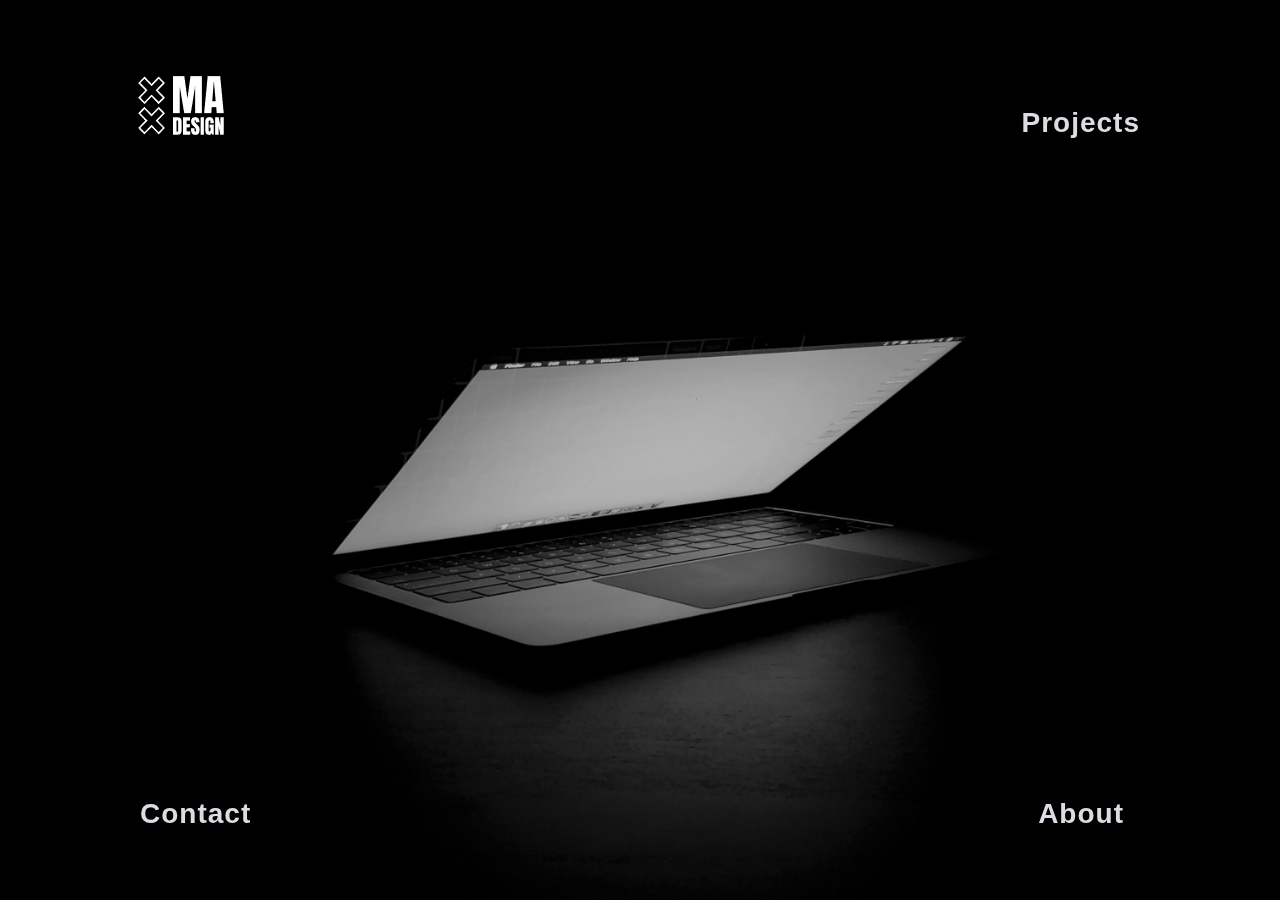
==== index.html @ cde58e37 "Fixing Href issue" ====
<!DOCTYPE html>
<html lang="en">
<head>
  <meta charset="UTF-8">
  <meta http-equiv="X-UA-Compatible" content="IE=edge">
  <meta name="viewport" content="width=device-width, initial-scale=1.0">
  <link rel="stylesheet" href="/styles/normalize.css">
  <link rel="stylesheet" href="/styles/basic.css">
  <link rel="stylesheet" href="/styles/index.css">
  <link rel="preconnect" href="https://fonts.googleapis.com">
  <link rel="preconnect" href="https://fonts.gstatic.com" crossorigin>
  <link href="https://fonts.googleapis.com/css2?family=Roboto&display=swap" rel="stylesheet">
  <title> Web Portfolio | Mr Dev</title>
</head>
<body>
  
  <header class="header">
    <div class="menu-icon">
      <figure>
        <svg xmlns="http://www.w3.org/2000/svg" viewBox="-5 -4.5 24 24" height="100%" fill="#DEDCE5" id="menu-burger"><path d="M8 11.243l3.95-3.95a1 1 0 1 1 1.414 1.414l-5.657 5.657a.997.997 0 0 1-1.414 0L.636 8.707A1 1 0 1 1 2.05 7.293L6 11.243V1.657a1 1 0 1 1 2 0v9.586z"></path></svg>
      </figure>
    </div>
    <nav class="navbar-content">
      <div class="home-content">
        <div class="img-logo-container">
          <img src="/images/logo demo.png" alt="">
        </div>
      </div>
      <div class="proyects-content">
        <a href="/pages/projects.html" class="btn-index animated-button thar-two"> <span>Projects</span></a>
      </div>
      <div class="about-content">
        <a href="/pages/about.html" class="btn-index animated-button thar-three"> <span>About</span></a>
      </div>
      <div class="contact-content">
        <a href="/pages/contact.html" class="btn-index animated-button thar-four"> <span>Contact</span></a>
      </div>
      <span class="menu-close">&times; </span>
    </nav>
    <div class="menu-wrapper">
      <ol class="menu-content">
        <li>
          <a href="/index.html">Home</a>
        </li>
        <li>
          <a href="/pages/projects.html"> Projects</a>
        </li>
        <li>
          <a href="/pages/about.html"> About</a>
        </li>
        <li>
          <a href="/pages/contact.html"> Contact</a>
        </li>
        <span class="menu-close">&times; </span>
      </ol>
    </div>
  </header>
  <section class="index-wrapper">

  </section>
  <script src="/scripts/index.js"></script>
</body>
</html>
---- styles/basic.css ----
:root
{
  /* COLORES */
  --black: #08080C;
  --dark: #121118;
  --light-dark: #2C2C3A;
  --text-input-field: #32323E;
  --card-text: #7a7a7a;
  --basic-color: #DEDCE5;
  --white: #ffffff;
  --orange:#c0741d;
  --red: #a30d0d;
  --green: #167e04;
  --grey : #424242b7;
  --transparent: transparent;

  /* BACKGROUND */
  --background: linear-gradient(180deg, rgba(0,0,0,1) 0%, rgba(5,5,5,1) 18%, rgba(7,7,7,1) 36%, rgba(17,17,17,1) 52%, rgba(21,21,21,1) 70%, rgba(32,32,32,1) 86%, rgba(37,37,37,1) 100%);
  --background-opacity: #0f0f0fd5;
  --background-dark-opacity: #313131ad;

  --card-text-background: hsl(255, 20%, 5%);
  --about-modal-background: rgba(109, 109, 109, 0.561);
  --text-background: rgba(207, 207, 207, 0.623);
  
  /* FUENTES */
  --body-font : 'Quicksand', sans-serif;
  --title-font : 'Anton', sans-serif;
  --buttons-index-font: 'Roboto', sans-serif;

  /* Max Width del Main content */
  --max-width          :  370px;

  /* TAMAÑOS */
  --header-height      : 42px;
  --footer-height:     : 20px;
  --section-spacing    : 36px;
  --content-spacing    : 24px;
  --body-line-height   : 1.6;
  --title-line-height  : 1.4;
  --normal-button-padding: 8px 16px;
  --basic-padding: 4px 8px;

  /* CARDS */
  --card-size: 240px;
  --project-card-size: 300px;

  /* TAMAÑOS DE FUENTES */
  --h1-font-size       : 26px;
  --h2-font-size       : 20px;
  --h3-font-size       : 16px;
  --h4-font-size       : 14px;
  --big-font-size      : 20px;
  --medium-font-size   : 18px;
  --normal-font-size   : 16px;
  --small-font-size    : 12px;
  --smaller-font-size  : 8px;

  /* CAPAS */
  --z-back             : -10;
  --z-normal           : 1;
  --z-front            : 10;
  --z-tooltip          : 20;
  --z-overlay          : 30;
  --z-modal            : 40;
  --z-fixed            : 50;
  --z-off-canvas       : 100;

  /* OTROS */
  --border-radius : 0.5rem;
  --box-shadow : 0px 8px 24px rgba(255, 255, 255, 0.2);
  --primary-button-width: 120px;
  --primary-button-height: 40px;
  --line-item-width: 100px;
  --margin-top-card: 24px;

  /* Sombras */
  --button-index-shadow: 1px 1px 1px rgba(128, 128, 128, 0.452),
                        -1px -1px 1px rgba(128, 128, 128, 0.452);

  --box-dark-shadow: 2px 2px 3px 3px rgba(0, 0, 0, 0.39), 
               -2px -2px 5px 1px rgba(0, 0, 0, 0.39);
}


@media screen and (min-width: 810px)
{
  /* VARIABLES DE TAMAÑO DESKTOP */
  :root
  {
    --normal-button-padding: 12px 20px;
    --header-height        : 56px;
    --section-spacing      : 56px;
    --body-line-height     : 1.6;
    --title-line-height    : 1.4;
    --normal-button-padding: 8px 16px;

    /* TAMAÑOS DE FUENTES */
    --h1-font-size       : 30px;
    --h2-font-size       : 24px;
    --h3-font-size       : 20px;
    --h4-font-size       : 16px;
    --big-font-size      : 24px;
    --medium-font-size   : 20px;
    --normal-font-size   : 16px;
    --small-font-size    : 14px;
    --smaller-font-size  : 10px;

    --title-line-height  : 1.6;

    /* Others */
    --card-size          :400px;
  }
}

@media screen and (min-width: 1024px)
{
  /* VARIABLES DE TAMAÑO DESKTOP */
  :root
  {
    --normal-button-padding: 12px 20px;
    --header-height        : 64px;
    --section-spacing      : 64px;

    --normal-button-padding: 6px 12px;


    /* TOMAÑOS DE FUENTES */
    --h1-font-size       : 32px;
    --h2-font-size       : 28px;
    --h3-font-size       : 24px;
    --h4-font-size       : 20px;
    --big-font-size      : 28px;
    --medium-font-size   : 22px;
    --normal-font-size   : 18px;
    --small-font-size    : 14px;
    --smaller-font-size  : 12px;

    --title-line-height  : 1.8;

    --card-size          :400px;
  }
}


/* Configuracion general */
*,
*::before,
*::after
{
  margin:0;
  padding:0;
  box-sizing: content-box;
}

input[type=number] {
  -moz-appearance: textfield;
}

input::-webkit-outer-spin-button,
input::-webkit-inner-spin-button {
  -webkit-appearance: none;
  margin: 0;
}

html
{
  min-height: 100%;
}

body
{
  height: calc(100vh - var(--header-height));
  background-color: black;
  background-position: center;
  background-repeat: no-repeat;
  background-size:cover;
  filter: grayscale(30%);
}

.title
{
  color:var(--basic-color);
  font-family: var(--buttons-index-font);
  font-size:var(--h1-font-size);
  line-height: var(--title-line-height);
}

.subtitle
{
  color:var(--card-text);
  font-family: var(--buttons-index-font);
  font-size: var(--h2-font-size);
}

.h3
{
  color:var(--basic-color);
  font-size: var(--h3-font-size);
}

.text
{
  color:var(--basic-color);
  font-family: var(--body-font);
  font-size: var(--normal-font-size);
}

.input
{
  border-radius: var(--border-radius);
  color: var(--black);
  padding: 4px 8px;
}

/* Buttons */

.btn-index span
{
  position: relative;
  z-index: 2;
}

.btn-index:after
{
  position: absolute;
  content: "";
  top: 0;
  left: 0;
  width: 0;
  height: 100%;
  background: var(--basic-color);
  transition: all .35s;
  border-radius: var(--border-radius);
  text-align: center;
}

.btn-index:hover
{
  color: var(--dark);
}

.btn-index:hover:after
{
  width: 100%;
}

.primary-button
{
  display:inline-block;
  width: var(--primary-button-width);
  height: var(--primary-button-height);
  padding: .25em .75em;
  background-color: var(--transparent);
  color: var(--basic-color);
  border: .75px solid var(--text-input-field);
  border-radius: var(--border-radius);
  box-shadow: var(--box-shadow);
  font-family: var(--buttons-index-font);
  font-size: var(--h4-font-size);
  font-weight: bold;
}


.geometry-button
{
  display:inline-block;
  width: 100px;
  height: 50px;
  padding: .20em .60em;
  background-color: rgb(36, 35, 35);
  color: var(--basic-color);
  border: .75px solid var(--text-input-field);
  border-radius: var(--border-radius);
  box-shadow: var(--box-shadow);
  font-family: var(--title-font);
  font-weight: bold;
}

.btn-efect-in:active {
  transform: translateY(1px);
  filter: saturate(150%);
}


.geometry-button + .reset
{
  border: 2px solid var(--red);
  box-shadow: 2px 2px 5px 1px var(--red), 
  -2px -2px 5px 1px var(--red);
}


.button-salary
{
  display:inline-block;
  width: var(--primary-button-width);
  height: var(--primary-button-height);
  padding: .25em .5em;
  background-color: var(--transparent);
  color: var(--basic-color);
  border: .75px solid var(--text-input-field);
  border-radius: var(--border-radius);
  box-shadow: var(--box-shadow);
  font-family: var(--title-font);
  font-size: var(--big-font-size);
  font-weight: bold;
  letter-spacing: .75px;
}

.send-button
{
  background-color: var(--black);
  color:var(--basic-color);
  font-family: var(--title-font);
  font-size: var(--big-font-size);
  font-weight: bold;
  padding: .25em .5em;
  border-radius: var(--border-radius);
  border: .75px solid var(--text-input-field);
  height: 28px;
  width: 128px;
}

.clear-button
{
  border: 2px solid var(--red);
  box-shadow: 2px 2px 5px 1px var(--red), 
  -2px -2px 5px 1px var(--red);
}

.clear-button:active {
  transform: translateY(1px);
  filter: saturate(150%);
}

/* NAVBAR Projects */

.navbar-content 
{
  display:none;
}

@media screen and (min-width: 1024px)
{
  .navbar-content
  {
    display:flex;
    justify-content: flex-end;
    align-items: flex-end;
    height: var(--header-height);
  }
  
  .navbar-content div a
  {
    text-decoration: none;
    color: var(--basic-color);
    font-family: var(--title-font);
    font-weight: 600;
    font-size:var(--h4-font-size);
    text-align: center;
    position: relative;
    transition: all .35s;
    padding: var(--normal-button-padding);
    margin-right: 56px;
  }
}

.menu-wrapper /* Menu RWD */
{
  display: none; /* Hidden by default */
  position: fixed; /* Stay in place */
  z-index: var(--z-off-canvas); /* Sit on top */
  left: 0;
  top: 0;
  width: 100%; /* Full width */
  height: 100vh;
  overflow:auto; /* Enable scroll if needed */
  background-color: var(--black); /* Fallback color */
  background-color: rgba(0, 0, 0, 0.219); /* Black w/ opacity */
}

.menu-content /* Contenido del menu */
{
  display:flex;
  flex-direction: column;
  justify-content: space-evenly;
  align-items: center;
  background-color: var(--background-opacity);
  padding: 0;
  margin: 0;
  width: 100%;
  height: 100%;
  list-style: none;
  transition: all 1s;
  font-size: var(--h4-font-size);
  letter-spacing: .60px;
}

.menu-content li a
{
  text-decoration: none;
  color:var(--basic-color);
  font-family: var(--title-font);
  font-size:var(--h2-font-size);
  font-weight: bold;
  transition: 1s;
}

.menu-close /* Boton cerrar menu */
{
  color: var(--basic-color);
  position: absolute;
  top: 15px;
  right: 50px;
  font-size: 36px;
  font-weight: bold;

  cursor:pointer;
}

@media screen and (min-width: 810px)
{
  .menu-content li
  {
    padding-top: 56px;
  }
  .menu-close
  {
    top: 50px;
    right: 80px;
  }
}

@media screen and (min-width: 1024px) {
  .menu-close
  {
    display:none;
  }
}

.menu-icon                                           /* BURGER MENU */
{
  height: var(--header-height);
  display:flex;
  justify-content: center;
  cursor:pointer;
}

.menu-icon figure /* SVG MOBILE MENU SIZE */
{
  height: 42px;
}

@media screen and (min-width:810px)
{ 
  .menu-icon    
  {
    right: 48%;
  }

  #menu-burger
  {
    height: 46px;
  }
}

@media screen and (min-width: 1024px) 
{
  .menu-icon,     
  #menu-burger
  {
    display:none;
  }
}
---- styles/index.css ----
body
{
  background-image:url("/images/Wallpaper-coding.jpg");
  background-position: center;
  background-repeat: no-repeat;
  background-size:cover;
  filter: grayscale(30%);
}

/* NAVBAR */

.navbar
{
  display:block;
}

.navbar-content
{
  display:grid;
  grid-template-columns: repeat(10 ,10%);
  grid-template-rows: repeat(4 ,25%);
  min-height: calc(100vh - var(--header-height));

  letter-spacing: 1px;
}

.navbar-content div a
{
  margin: 0 !important;
  font-size: var(--h2-font-size);
}

.home-content
{
  grid-column: 4/5;
  grid-row: 1/2;
  display:flex;
  justify-content: flex-end;
  align-items: baseline;
  margin-top: 12px;
}

.proyects-content
{
  grid-column: 7/9;
  grid-row: 1/2;
  display:flex;
  justify-content: flex-start;
  align-items: flex-start;
  margin-right: 16px;
  margin-top: 24px;
}

.contact-content
{
  grid-column: 3/5;
  grid-row: 4/5;
  display:flex;
  justify-content: flex-end;
  align-items: center;
}

.about-content
{
  grid-column: 7/9;
  grid-row: 4/5;
  display:flex;
  justify-content: flex-start;
  align-items: center;
}

@media screen and (min-width: 810px)
{
  .home-content
  {
    grid-column: 2/3;
  }
  .proyects-content
  {
    grid-column:9/10;
  }

  .contact-content
  {
    grid-column: 2/3;
  }

  .about-content
  {
    grid-column: 9/10;
    margin-left: 12px;
  }
}

@media screen and (min-width: 1024px)
{
  .home-content
  {
    grid-column: 2/3;
    justify-content: flex-start;
    margin-bottom: 64px;
  }

  .proyects-content
  {
    margin: 0;
    justify-content: flex-end;
    margin-bottom: 64px;
  }

  .contact-content
  {
    justify-content: flex-start;
    margin-right: 164px;
  }
  
  .about-content
  {
    margin: 0;
    margin-right: 16px;
    justify-content: flex-end;
  }
}

/* MENU MOBILE */

.menu-close /* X  */
{
  display:none;
}

/* MENU BURGER ICON */

@media screen and (min-width: 1024px)
{
  #menu-burger
  {
    display:none;
  }
}

/* BOTONES */
.btn-index
{
  padding: var(--normal-button-padding);
  
  color: var(--basic-color);
  text-decoration: none;
  font-family: var(--buttons-index-font);
  font-weight: bold;
  font-size:var(--medium-font-size);
  border-radius: var(--border-radius);
  text-align: center;
  position: relative;
  transition: all .35s;
}

.btn-index span
{
  position: relative;
  z-index: 2;
}

.btn-index:after
{
  position: absolute;
  content: "";
  top: 0;
  left: 0;
  width: 0;
  height: 100%;
  background: var(--basic-color);
  transition: all .35s;
  border-radius: var(--border-radius);
  text-align: center;
}

.btn-index:hover
{
  color: var(--dark);
}

.btn-index:hover:after
{
  width: 100%;
}
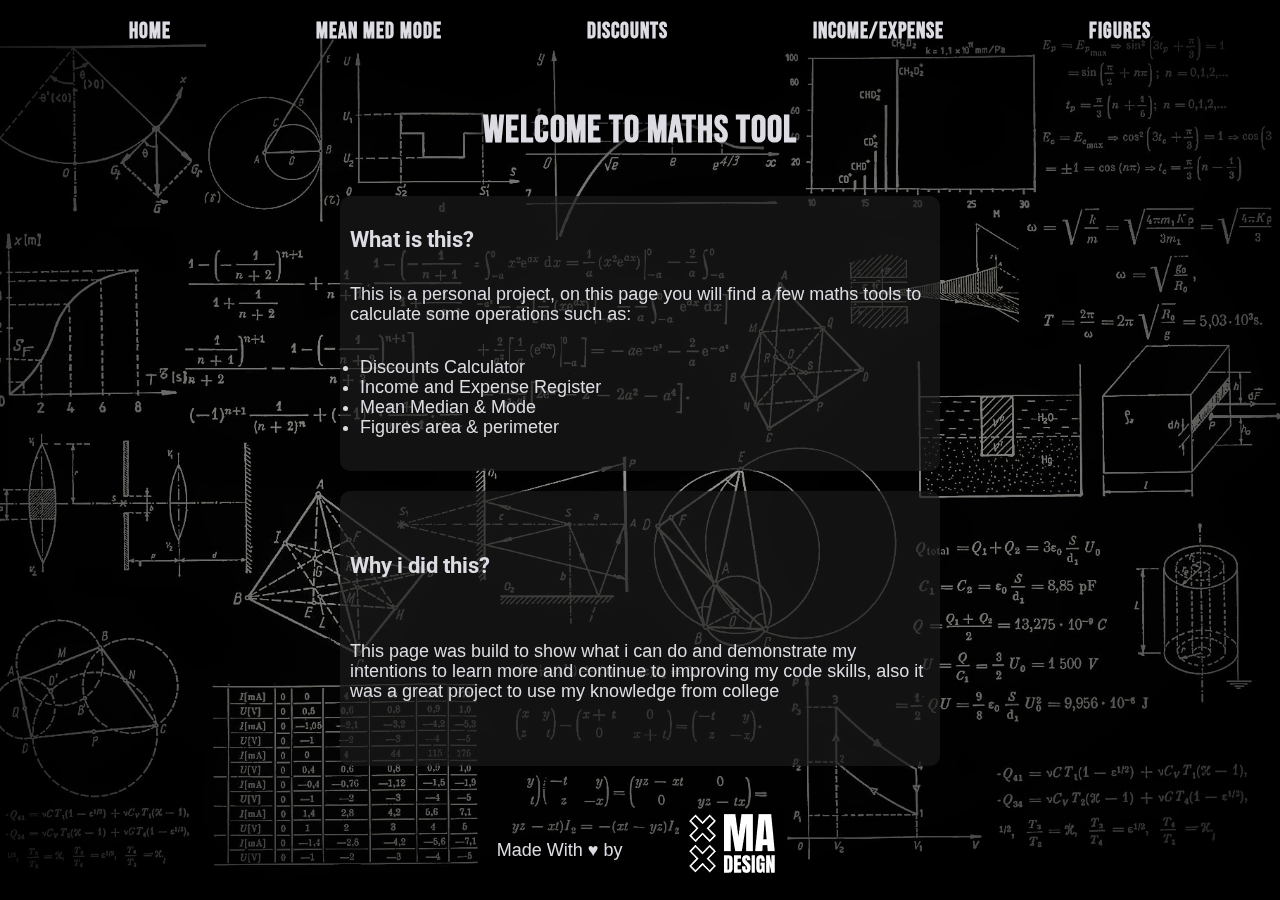
==== commit e7683979: "Testing first version of project" ====
--- a/index.html
+++ b/index.html
@@ -4,36 +4,36 @@
   <meta charset="UTF-8">
   <meta http-equiv="X-UA-Compatible" content="IE=edge">
   <meta name="viewport" content="width=device-width, initial-scale=1.0">
-  <link rel="stylesheet" href="/styles/normalize.css">
   <link rel="stylesheet" href="/styles/basic.css">
   <link rel="stylesheet" href="/styles/index.css">
   <link rel="preconnect" href="https://fonts.googleapis.com">
   <link rel="preconnect" href="https://fonts.gstatic.com" crossorigin>
   <link href="https://fonts.googleapis.com/css2?family=Roboto&display=swap" rel="stylesheet">
+  <link href="https://fonts.googleapis.com/css2?family=Bebas+Neue&display=swap" rel="stylesheet">
   <title> Web Portfolio | Mr Dev</title>
 </head>
 <body>
-  
   <header class="header">
     <div class="menu-icon">
       <figure>
-        <svg xmlns="http://www.w3.org/2000/svg" viewBox="-5 -4.5 24 24" height="100%" fill="#DEDCE5" id="menu-burger"><path d="M8 11.243l3.95-3.95a1 1 0 1 1 1.414 1.414l-5.657 5.657a.997.997 0 0 1-1.414 0L.636 8.707A1 1 0 1 1 2.05 7.293L6 11.243V1.657a1 1 0 1 1 2 0v9.586z"></path></svg>
+        <svg height='100%' id="menu-burger" fill="none" stroke="currentColor" viewBox="0 0 24 24" xmlns="http://www.w3.org/2000/svg"><path stroke-linecap="round" stroke-linejoin="round" stroke-width="2" d="M4 6h16M4 12h16M4 18h16"></path></svg>
       </figure>
     </div>
     <nav class="navbar-content">
-      <div class="home-content">
-        <div class="img-logo-container">
-          <img src="/images/logo demo.png" alt="">
-        </div>
+      <div class="proyects-content">
+        <a href="/index.html" class="btn-index animated-button thar-two"> <span>Home</span></a>
       </div>
       <div class="proyects-content">
-        <a href="/pages/projects.html" class="btn-index animated-button thar-two"> <span>Projects</span></a>
+        <a href="/pages/promedios.html" class="btn-index animated-button thar-two"> <span>Mean Med Mode</span></a>
       </div>
-      <div class="about-content">
-        <a href="/pages/about.html" class="btn-index animated-button thar-three"> <span>About</span></a>
+      <div class="proyects-content">
+        <a href="/pages/discounts.html" class="btn-index animated-button thar-three"> <span>Discounts</span></a>
       </div>
-      <div class="contact-content">
-        <a href="/pages/contact.html" class="btn-index animated-button thar-four"> <span>Contact</span></a>
+      <div class="proyects-content">
+        <a href="/pages/ingresoMensual.html" class="btn-index animated-button thar-four"> <span>Income/Expense</span></a>
+      </div>
+      <div class="proyects-content">
+        <a href="/pages/figuras.html" class="btn-index animated-button thar-four"> <span>Figures</span></a>
       </div>
       <span class="menu-close">&times; </span>
     </nav>
@@ -43,20 +43,44 @@
           <a href="/index.html">Home</a>
         </li>
         <li>
-          <a href="/pages/projects.html"> Projects</a>
+          <a href="/pages/promedios.html"> Mean Med Mode</a>
         </li>
         <li>
-          <a href="/pages/about.html"> About</a>
+          <a href="/pages/discounts.html"> Discounts </a>
         </li>
         <li>
-          <a href="/pages/contact.html"> Contact</a>
+          <a href="/pages/ingresoMensual.html"> Income/Expense</a>
+        </li>
+        <li>
+          <a href="/pages/figuras.html"> Figures</a>
         </li>
         <span class="menu-close">&times; </span>
       </ol>
     </div>
   </header>
-  <section class="index-wrapper">
+  <section class="index__wrapper">
+    <h1 class='title'> Welcome to Maths Tool</h1>
+    <div class="index__text-wrapper">
+      <div class="text-wrapper_what">
+        <h2 class="subtitle">What is this?</h2>
+        <p class="text">This is a personal project, on this page you will find a few maths tools to calculate some operations such as:</p>
+        <ul>
+          <li>Discounts Calculator</li>
+          <li>Income and Expense Register</li>
+          <li>Mean Median & Mode</li>
+          <li>Figures area & perimeter</li>
+        </ul>
+      </div>
+      <div class="text-wrapper_why">
+        <h2 class="subtitle">Why i did this?</h2>
+        <p class="text">This page was build to show what i can do and demonstrate my intentions to learn more and continue to improving my code skills, also it was a great project to use my knowledge from college</p>
+      </div>
+    </div>
 
+    <div class="index__logo-wrapper">
+      <p class="text"> Made With ♥ by</p>
+      <img src="./images/logo demo.png" alt="Logo Marco Rettore Dev">
+    </div>
   </section>
   <script src="/scripts/index.js"></script>
 </body>
--- a/styles/basic.css
+++ b/styles/basic.css
@@ -12,6 +12,7 @@
   --red: #a30d0d;
   --green: #167e04;
   --grey : #424242b7;
+  --light-grey : #424242b7;
   --transparent: transparent;
 
   /* BACKGROUND */
@@ -25,7 +26,7 @@
   
   /* FUENTES */
   --body-font : 'Quicksand', sans-serif;
-  --title-font : 'Anton', sans-serif;
+  --title-font : 'Bebas Neue', cursive;
   --buttons-index-font: 'Roboto', sans-serif;
 
   /* Max Width del Main content */
@@ -36,8 +37,8 @@
   --footer-height:     : 20px;
   --section-spacing    : 36px;
   --content-spacing    : 24px;
-  --body-line-height   : 1.6;
-  --title-line-height  : 1.4;
+  --body-line-height   : 1.6rem;
+  --title-line-height  : 1.4rem ;
   --normal-button-padding: 8px 16px;
   --basic-padding: 4px 8px;
 
@@ -46,15 +47,15 @@
   --project-card-size: 300px;
 
   /* TAMAÑOS DE FUENTES */
-  --h1-font-size       : 26px;
-  --h2-font-size       : 20px;
-  --h3-font-size       : 16px;
-  --h4-font-size       : 14px;
-  --big-font-size      : 20px;
-  --medium-font-size   : 18px;
-  --normal-font-size   : 16px;
-  --small-font-size    : 12px;
-  --smaller-font-size  : 8px;
+  --h1-font-size       : 2.6rem;
+  --h2-font-size       : 2.2rem;
+  --h3-font-size       : 1.6rem;
+  --h4-font-size       : 1.4rem;
+  --big-font-size      : 3.0rem;
+  --medium-font-size   : 1.8rem;
+  --normal-font-size   : 1.6rem;
+  --small-font-size    : 1.2rem;
+  --smaller-font-size  : .8rem;
 
   /* CAPAS */
   --z-back             : -10;
@@ -68,7 +69,7 @@
 
   /* OTROS */
   --border-radius : 0.5rem;
-  --box-shadow : 0px 8px 24px rgba(255, 255, 255, 0.2);
+  --box-shadow : 0px 6px 24px rgba(255, 255, 255, 0.568);
   --primary-button-width: 120px;
   --primary-button-height: 40px;
   --line-item-width: 100px;
@@ -82,66 +83,51 @@
                -2px -2px 5px 1px rgba(0, 0, 0, 0.39);
 }
 
-
-@media screen and (min-width: 810px)
+@media screen and (min-width: 768px)
+{
+  :root
+  {
+    --h1-font-size       : 3rem;
+    --h2-font-size       : 2.2rem;
+    --h3-font-size       : 1.8rem;
+    --h4-font-size       : 1.6rem;
+    --big-font-size      : 3.8rem;
+    --medium-font-size   : 2.0rem;
+    --normal-font-size   : 1.8rem;
+    --small-font-size    : 1.4rem;
+    --smaller-font-size  : 1rem;
+  }
+}
+
+
+@media screen and (min-width: 1366px)
 {
   /* VARIABLES DE TAMAÑO DESKTOP */
   :root
   {
     --normal-button-padding: 12px 20px;
-    --header-height        : 56px;
-    --section-spacing      : 56px;
-    --body-line-height     : 1.6;
-    --title-line-height    : 1.4;
-    --normal-button-padding: 8px 16px;
-
-    /* TAMAÑOS DE FUENTES */
-    --h1-font-size       : 30px;
-    --h2-font-size       : 24px;
-    --h3-font-size       : 20px;
-    --h4-font-size       : 16px;
-    --big-font-size      : 24px;
-    --medium-font-size   : 20px;
-    --normal-font-size   : 16px;
-    --small-font-size    : 14px;
-    --smaller-font-size  : 10px;
-
-    --title-line-height  : 1.6;
-
-    /* Others */
-    --card-size          :400px;
-  }
-}
-
-@media screen and (min-width: 1024px)
-{
-  /* VARIABLES DE TAMAÑO DESKTOP */
-  :root
-  {
-    --normal-button-padding: 12px 20px;
     --header-height        : 64px;
-    --section-spacing      : 64px;
+    --section-spacing      : 52px;
 
     --normal-button-padding: 6px 12px;
 
 
     /* TOMAÑOS DE FUENTES */
-    --h1-font-size       : 32px;
-    --h2-font-size       : 28px;
-    --h3-font-size       : 24px;
-    --h4-font-size       : 20px;
-    --big-font-size      : 28px;
-    --medium-font-size   : 22px;
-    --normal-font-size   : 18px;
-    --small-font-size    : 14px;
-    --smaller-font-size  : 12px;
-
-    --title-line-height  : 1.8;
-
-    --card-size          :400px;
-  }
-}
-
+    --h1-font-size       : 3.8rem;
+    --h2-font-size       : 2.8rem;
+    --h3-font-size       : 2.4rem;
+    --h4-font-size       : 2.0rem;
+    --big-font-size      : 3.8rem;
+    --medium-font-size   : 2.2rem;
+    --normal-font-size   : 1.8rem;
+    --small-font-size    : 1.4rem;
+    --smaller-font-size  : 1rem;
+
+    --title-line-height  : 2.4rem;
+
+    --card-size          : 400px;
+  }
+}
 
 /* Configuracion general */
 *,
@@ -166,12 +152,18 @@
 html
 {
   min-height: 100%;
+  font-size: 62.5%;
+}
+
+.header
+{
+  width: 100%;
 }
 
 body
 {
-  height: calc(100vh - var(--header-height));
-  background-color: black;
+  height: 100vh;
+  background-color: rgb(0, 0, 0);
   background-position: center;
   background-repeat: no-repeat;
   background-size:cover;
@@ -181,22 +173,17 @@
 .title
 {
   color:var(--basic-color);
-  font-family: var(--buttons-index-font);
-  font-size:var(--h1-font-size);
-  line-height: var(--title-line-height);
+  font-family: var(--title-font);
+  letter-spacing: 1px;
+  font-size:var(--big-font-size);
+  text-align: center;
 }
 
 .subtitle
 {
-  color:var(--card-text);
+  color:var(--basic-color);
   font-family: var(--buttons-index-font);
   font-size: var(--h2-font-size);
-}
-
-.h3
-{
-  color:var(--basic-color);
-  font-size: var(--h3-font-size);
 }
 
 .text
@@ -219,6 +206,7 @@
 {
   position: relative;
   z-index: 2;
+  
 }
 
 .btn-index:after
@@ -261,7 +249,6 @@
   font-weight: bold;
 }
 
-
 .geometry-button
 {
   display:inline-block;
@@ -282,14 +269,12 @@
   filter: saturate(150%);
 }
 
-
 .geometry-button + .reset
 {
   border: 2px solid var(--red);
   box-shadow: 2px 2px 5px 1px var(--red), 
   -2px -2px 5px 1px var(--red);
 }
-
 
 .button-salary
 {
@@ -341,13 +326,23 @@
   display:none;
 }
 
+.proyects-content
+{
+  display:flex;
+  justify-content: center;
+  align-items: center;
+  margin-top: 2rem;
+
+  letter-spacing: 1px;
+}
+
 @media screen and (min-width: 1024px)
 {
   .navbar-content
   {
     display:flex;
-    justify-content: flex-end;
-    align-items: flex-end;
+    justify-content: space-evenly;
+    align-items: center;
     height: var(--header-height);
   }
   
@@ -357,12 +352,11 @@
     color: var(--basic-color);
     font-family: var(--title-font);
     font-weight: 600;
-    font-size:var(--h4-font-size);
+    font-size:var(--h2-font-size);
     text-align: center;
     position: relative;
     transition: all .35s;
     padding: var(--normal-button-padding);
-    margin-right: 56px;
   }
 }
 
@@ -419,6 +413,11 @@
   cursor:pointer;
 }
 
+.menu-icon /* Menú Burger Icon */
+{
+  color: var(--white);
+}
+
 @media screen and (min-width: 810px)
 {
   .menu-content li
@@ -443,7 +442,9 @@
 {
   height: var(--header-height);
   display:flex;
-  justify-content: center;
+  justify-content: flex-start;
+  padding-left: 2rem;
+  padding-top: 2rem;
   cursor:pointer;
 }
 
@@ -473,4 +474,3 @@
     display:none;
   }
 }
-
--- a/styles/index.css
+++ b/styles/index.css
@@ -7,6 +7,95 @@
   filter: grayscale(30%);
 }
 
+/* Main content */
+.index__wrapper
+{
+  height: calc(95% - var(--header-height));
+  display:flex;
+  flex-direction: column;
+  justify-content: space-around;
+  align-items: center;
+}
+
+@media screen and (min-width: 1024px)
+{
+  .index__wrapper
+  {
+    margin-top: 5vh;
+  }
+} 
+
+.index__wrapper .title
+{
+  text-shadow: 1px 1px 25px black,
+               -1px -1px 25px black;
+}
+
+.index__text-wrapper
+{
+  height: 70%;
+  width: 80%;
+  max-width: 600px;
+
+  display:flex;
+  flex-direction: column;
+  justify-content: space-between;
+
+  padding: 0px 1em;
+  margin: 0 auto;
+
+}
+
+.index__wrapper .index__text-wrapper ul
+{
+  margin-inline-start: 1em;
+}
+
+.index__wrapper .index__text-wrapper ul li
+{
+  color:var(--basic-color);
+  font-size: var(--normal-font-size);
+  font-family: var(--body-font);
+}
+
+.text-wrapper_what
+{
+  margin-bottom: 2em;
+}
+
+.text-wrapper_what,
+.text-wrapper_why
+{
+  height: 50%;
+  display:flex;
+  flex-direction: column;
+  justify-content: space-evenly;
+  line-height: 2rem;
+
+  padding: 0em 1em ;
+
+  background-color: rgba(26, 26, 26, 0.698);
+  border-radius: 10px;
+}
+
+/* Logo and footer */
+
+.index__logo-wrapper
+{
+  width: 100%;
+  max-width: 400px;
+  margin: 0 auto;
+  display:flex;
+  justify-content: space-evenly;
+  align-items: flex-end;
+}
+
+.index__logo-wrapper p
+{
+  margin-bottom: 1em;
+}
+
+
 /* NAVBAR */
 
 .navbar
@@ -14,112 +103,10 @@
   display:block;
 }
 
-.navbar-content
-{
-  display:grid;
-  grid-template-columns: repeat(10 ,10%);
-  grid-template-rows: repeat(4 ,25%);
-  min-height: calc(100vh - var(--header-height));
-
-  letter-spacing: 1px;
-}
-
 .navbar-content div a
 {
   margin: 0 !important;
   font-size: var(--h2-font-size);
-}
-
-.home-content
-{
-  grid-column: 4/5;
-  grid-row: 1/2;
-  display:flex;
-  justify-content: flex-end;
-  align-items: baseline;
-  margin-top: 12px;
-}
-
-.proyects-content
-{
-  grid-column: 7/9;
-  grid-row: 1/2;
-  display:flex;
-  justify-content: flex-start;
-  align-items: flex-start;
-  margin-right: 16px;
-  margin-top: 24px;
-}
-
-.contact-content
-{
-  grid-column: 3/5;
-  grid-row: 4/5;
-  display:flex;
-  justify-content: flex-end;
-  align-items: center;
-}
-
-.about-content
-{
-  grid-column: 7/9;
-  grid-row: 4/5;
-  display:flex;
-  justify-content: flex-start;
-  align-items: center;
-}
-
-@media screen and (min-width: 810px)
-{
-  .home-content
-  {
-    grid-column: 2/3;
-  }
-  .proyects-content
-  {
-    grid-column:9/10;
-  }
-
-  .contact-content
-  {
-    grid-column: 2/3;
-  }
-
-  .about-content
-  {
-    grid-column: 9/10;
-    margin-left: 12px;
-  }
-}
-
-@media screen and (min-width: 1024px)
-{
-  .home-content
-  {
-    grid-column: 2/3;
-    justify-content: flex-start;
-    margin-bottom: 64px;
-  }
-
-  .proyects-content
-  {
-    margin: 0;
-    justify-content: flex-end;
-    margin-bottom: 64px;
-  }
-
-  .contact-content
-  {
-    justify-content: flex-start;
-    margin-right: 164px;
-  }
-  
-  .about-content
-  {
-    margin: 0;
-    margin-right: 16px;
-    justify-content: flex-end;
-  }
 }
 
 /* MENU MOBILE */
@@ -137,6 +124,11 @@
   {
     display:none;
   }
+}
+
+.menu-icon
+{
+  color: var(--white);
 }
 
 /* BOTONES */
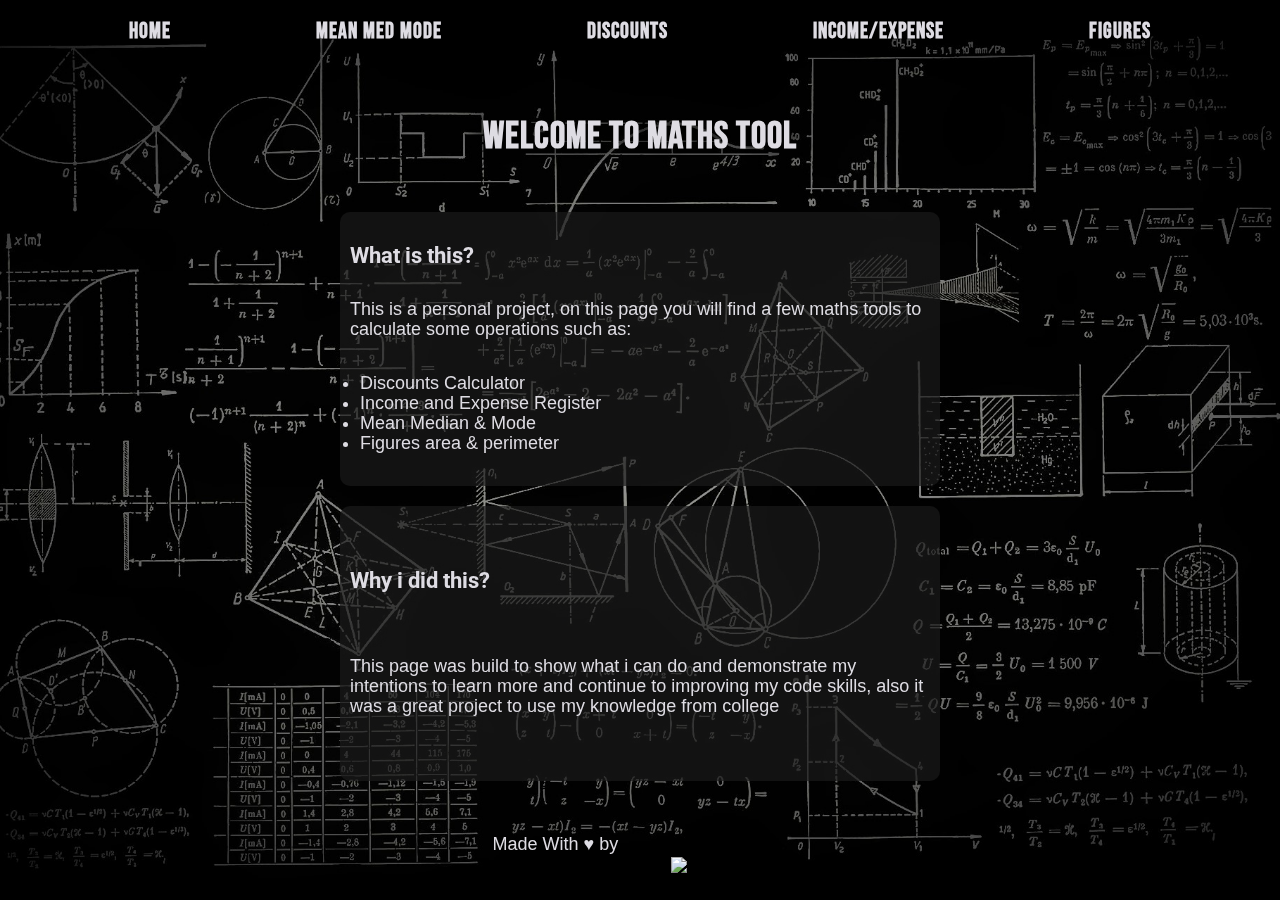
==== commit cd3de093: "Eliminated unused resources, added icon page, modified text page" ====
--- a/index.html
+++ b/index.html
@@ -10,7 +10,13 @@
   <link rel="preconnect" href="https://fonts.gstatic.com" crossorigin>
   <link href="https://fonts.googleapis.com/css2?family=Roboto&display=swap" rel="stylesheet">
   <link href="https://fonts.googleapis.com/css2?family=Bebas+Neue&display=swap" rel="stylesheet">
-  <title> Web Portfolio | Mr Dev</title>
+  <title> Maths Tool | Mr Dev</title>
+  <link rel="icon" type="image/png" sizes="32x32" href="/icons/favicon-32x32.png">
+  <link rel="icon" type="image/png" sizes="16x16" href="/icons/favicon-16x16.png">
+  <link rel="manifest" href="/site.webmanifest">
+  <link rel="mask-icon" href="/safari-pinned-tab.svg" color="#5bbad5">
+  <meta name="msapplication-TileColor" content="#da532c">
+  <meta name="theme-color" content="#ffffff">
 </head>
 <body>
   <header class="header">
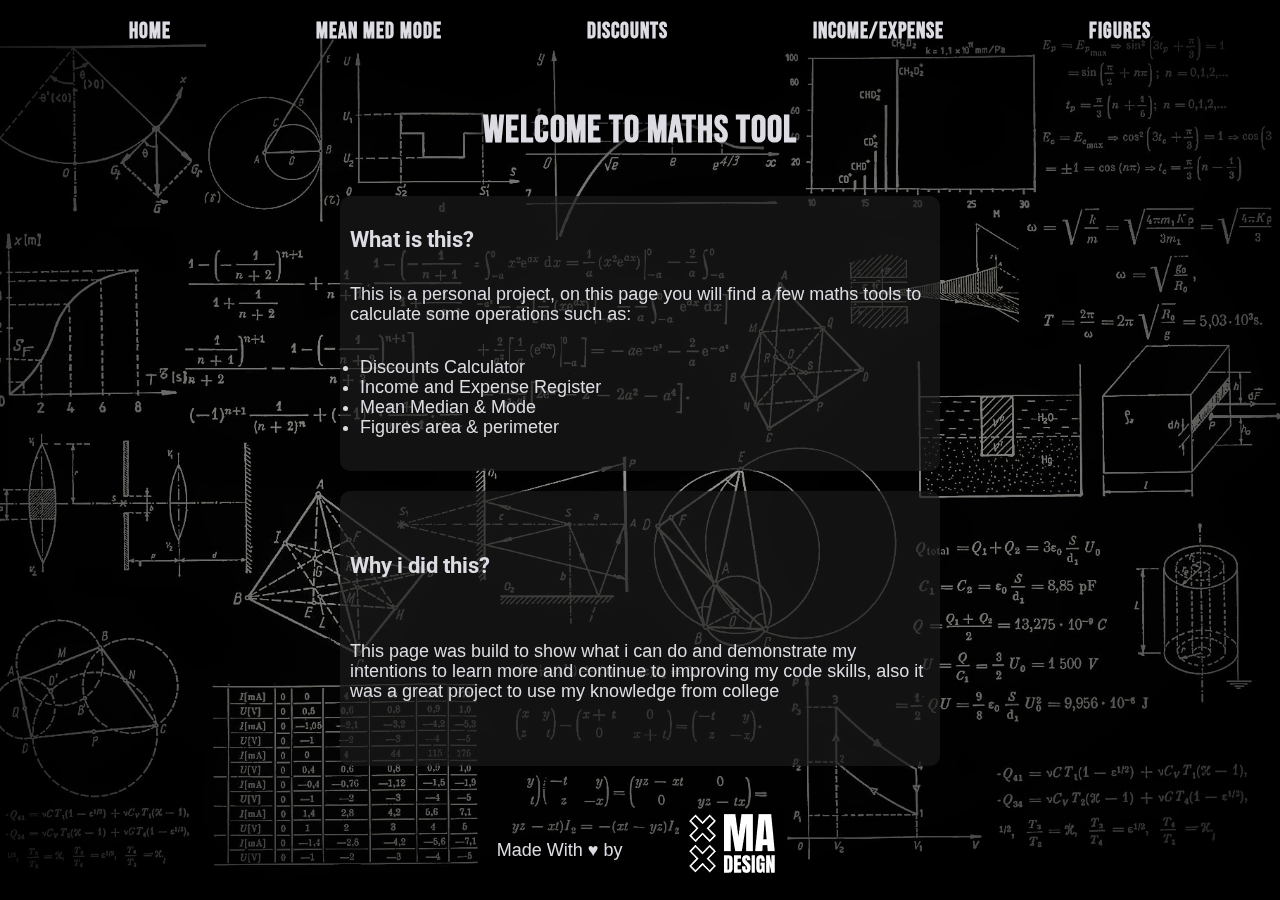
==== commit 1e6adfc0: "Fixed bug on paths" ====
--- a/index.html
+++ b/index.html
@@ -4,17 +4,17 @@
   <meta charset="UTF-8">
   <meta http-equiv="X-UA-Compatible" content="IE=edge">
   <meta name="viewport" content="width=device-width, initial-scale=1.0">
-  <link rel="stylesheet" href="/styles/basic.css">
-  <link rel="stylesheet" href="/styles/index.css">
+  <link rel="stylesheet" href="./styles/basic.css">
+  <link rel="stylesheet" href="./styles/index.css">
   <link rel="preconnect" href="https://fonts.googleapis.com">
   <link rel="preconnect" href="https://fonts.gstatic.com" crossorigin>
   <link href="https://fonts.googleapis.com/css2?family=Roboto&display=swap" rel="stylesheet">
   <link href="https://fonts.googleapis.com/css2?family=Bebas+Neue&display=swap" rel="stylesheet">
   <title> Maths Tool | Mr Dev</title>
-  <link rel="icon" type="image/png" sizes="32x32" href="/icons/favicon-32x32.png">
-  <link rel="icon" type="image/png" sizes="16x16" href="/icons/favicon-16x16.png">
-  <link rel="manifest" href="/site.webmanifest">
-  <link rel="mask-icon" href="/safari-pinned-tab.svg" color="#5bbad5">
+  <link rel="icon" type="image/png" sizes="32x32" href="./icons/favicon-32x32.png">
+  <link rel="icon" type="image/png" sizes="16x16" href="./icons/favicon-16x16.png">
+  <link rel="manifest" href="./site.webmanifest">
+  <link rel="mask-icon" href="./safari-pinned-tab.svg" color="#5bbad5">
   <meta name="msapplication-TileColor" content="#da532c">
   <meta name="theme-color" content="#ffffff">
 </head>
@@ -27,38 +27,38 @@
     </div>
     <nav class="navbar-content">
       <div class="proyects-content">
-        <a href="/index.html" class="btn-index animated-button thar-two"> <span>Home</span></a>
+        <a href="./index.html" class="btn-index animated-button thar-two"> <span>Home</span></a>
       </div>
       <div class="proyects-content">
-        <a href="/pages/promedios.html" class="btn-index animated-button thar-two"> <span>Mean Med Mode</span></a>
+        <a href="./pages/promedios.html" class="btn-index animated-button thar-two"> <span>Mean Med Mode</span></a>
       </div>
       <div class="proyects-content">
-        <a href="/pages/discounts.html" class="btn-index animated-button thar-three"> <span>Discounts</span></a>
+        <a href="./pages/discounts.html" class="btn-index animated-button thar-three"> <span>Discounts</span></a>
       </div>
       <div class="proyects-content">
-        <a href="/pages/ingresoMensual.html" class="btn-index animated-button thar-four"> <span>Income/Expense</span></a>
+        <a href="./pages/ingresoMensual.html" class="btn-index animated-button thar-four"> <span>Income/Expense</span></a>
       </div>
       <div class="proyects-content">
-        <a href="/pages/figuras.html" class="btn-index animated-button thar-four"> <span>Figures</span></a>
+        <a href="./pages/figuras.html" class="btn-index animated-button thar-four"> <span>Figures</span></a>
       </div>
       <span class="menu-close">&times; </span>
     </nav>
     <div class="menu-wrapper">
       <ol class="menu-content">
         <li>
-          <a href="/index.html">Home</a>
+          <a href="./index.html">Home</a>
         </li>
         <li>
-          <a href="/pages/promedios.html"> Mean Med Mode</a>
+          <a href="./pages/promedios.html"> Mean Med Mode</a>
         </li>
         <li>
-          <a href="/pages/discounts.html"> Discounts </a>
+          <a href="./pages/discounts.html"> Discounts </a>
         </li>
         <li>
-          <a href="/pages/ingresoMensual.html"> Income/Expense</a>
+          <a href="./pages/ingresoMensual.html"> Income/Expense</a>
         </li>
         <li>
-          <a href="/pages/figuras.html"> Figures</a>
+          <a href="./pages/figuras.html"> Figures</a>
         </li>
         <span class="menu-close">&times; </span>
       </ol>
@@ -88,6 +88,6 @@
       <img src="./images/logo demo.png" alt="Logo Marco Rettore Dev">
     </div>
   </section>
-  <script src="/scripts/index.js"></script>
+  <script src="./scripts/index.js"></script>
 </body>
 </html>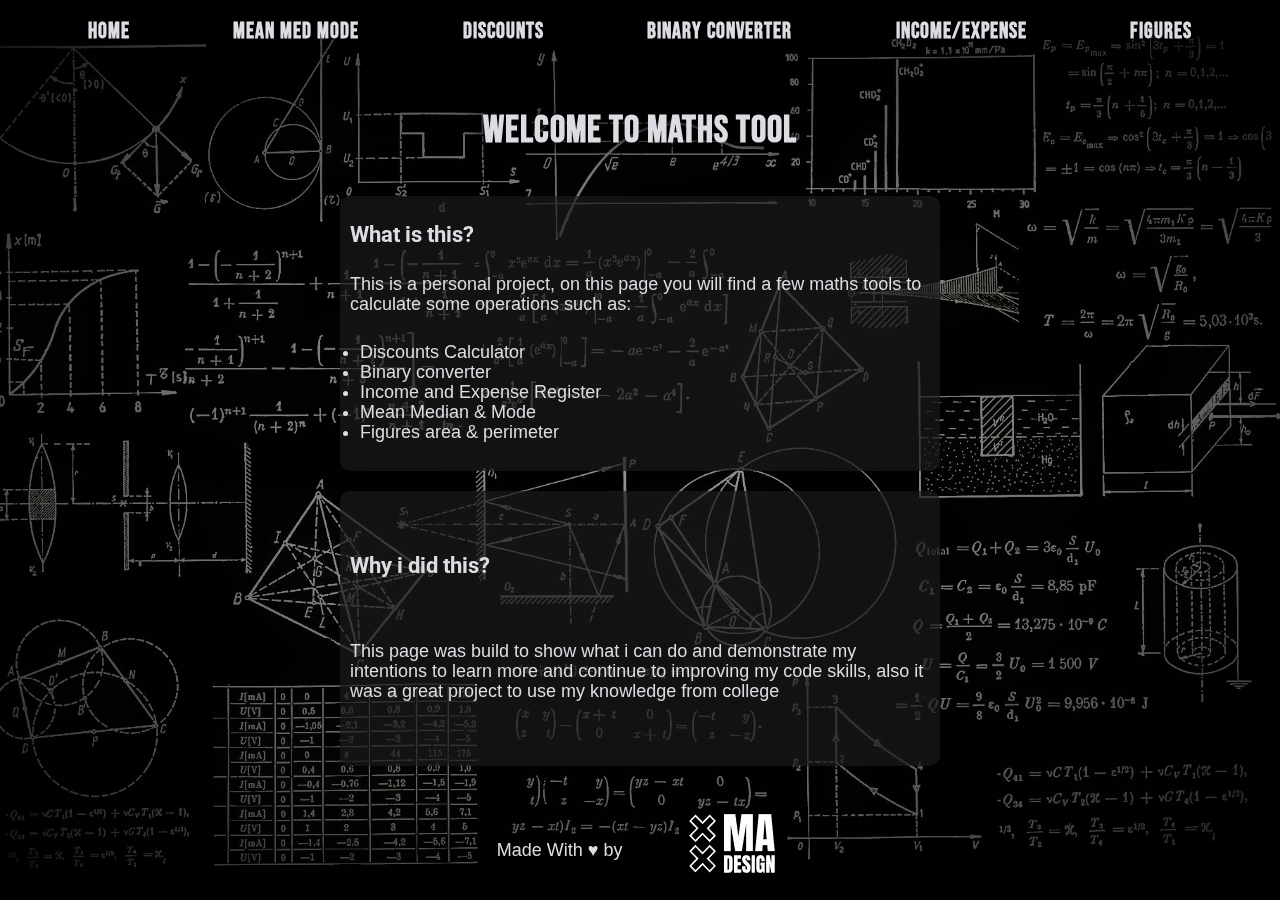
==== commit dc1e3a7e: "added a basic binary conversor to decimal" ====
--- a/index.html
+++ b/index.html
@@ -27,38 +27,44 @@
     </div>
     <nav class="navbar-content">
       <div class="proyects-content">
-        <a href="./index.html" class="btn-index animated-button thar-two"> <span>Home</span></a>
+        <a href="../index.html" class="btn-index animated-button thar-two"> <span>Home</span></a>
       </div>
       <div class="proyects-content">
-        <a href="./pages/promedios.html" class="btn-index animated-button thar-two"> <span>Mean Med Mode</span></a>
+        <a href="../pages/promedios.html" class="btn-index animated-button thar-two"> <span>Mean Med Mode</span></a>
       </div>
       <div class="proyects-content">
-        <a href="./pages/discounts.html" class="btn-index animated-button thar-three"> <span>Discounts</span></a>
+        <a href="../pages/discounts.html" class="btn-index animated-button thar-three"> <span>Discounts</span></a>
       </div>
       <div class="proyects-content">
-        <a href="./pages/ingresoMensual.html" class="btn-index animated-button thar-four"> <span>Income/Expense</span></a>
+        <a href="../pages/binaryConverter.html" class="btn-index animated-button thar-three"> <span>Binary converter</span></a>
       </div>
       <div class="proyects-content">
-        <a href="./pages/figuras.html" class="btn-index animated-button thar-four"> <span>Figures</span></a>
+        <a href="../pages/ingresoMensual.html" class="btn-index animated-button thar-four"> <span>Income/Expense</span></a>
+      </div>
+      <div class="proyects-content">
+        <a href="../pages/figuras.html" class="btn-index animated-button thar-four"> <span>Figures</span></a>
       </div>
       <span class="menu-close">&times; </span>
     </nav>
     <div class="menu-wrapper">
       <ol class="menu-content">
         <li>
-          <a href="./index.html">Home</a>
+          <a href="../index.html">Home</a>
         </li>
         <li>
-          <a href="./pages/promedios.html"> Mean Med Mode</a>
+          <a href="../pages/promedios.html"> Mean Med Mode</a>
         </li>
         <li>
-          <a href="./pages/discounts.html"> Discounts </a>
+          <a href="../pages/discounts.html"> Discounts </a>
         </li>
         <li>
-          <a href="./pages/ingresoMensual.html"> Income/Expense</a>
+          <a href="../pages/binaryConverter.html"> Binary converter </a>
         </li>
         <li>
-          <a href="./pages/figuras.html"> Figures</a>
+          <a href="../pages/ingresoMensual.html"> Income/Expense</a>
+        </li>
+        <li>
+          <a href="../pages/figuras.html"> Figures</a>
         </li>
         <span class="menu-close">&times; </span>
       </ol>
@@ -72,6 +78,7 @@
         <p class="text">This is a personal project, on this page you will find a few maths tools to calculate some operations such as:</p>
         <ul>
           <li>Discounts Calculator</li>
+          <li>Binary converter</li>
           <li>Income and Expense Register</li>
           <li>Mean Median & Mode</li>
           <li>Figures area & perimeter</li>
--- a/styles/index.css
+++ b/styles/index.css
@@ -1,6 +1,6 @@
 body
 {
-  background-image:url("/images/Wallpaper-coding.jpg");
+  background-image:url("../images/Wallpaper-coding.jpg");
   background-position: center;
   background-repeat: no-repeat;
   background-size:cover;
